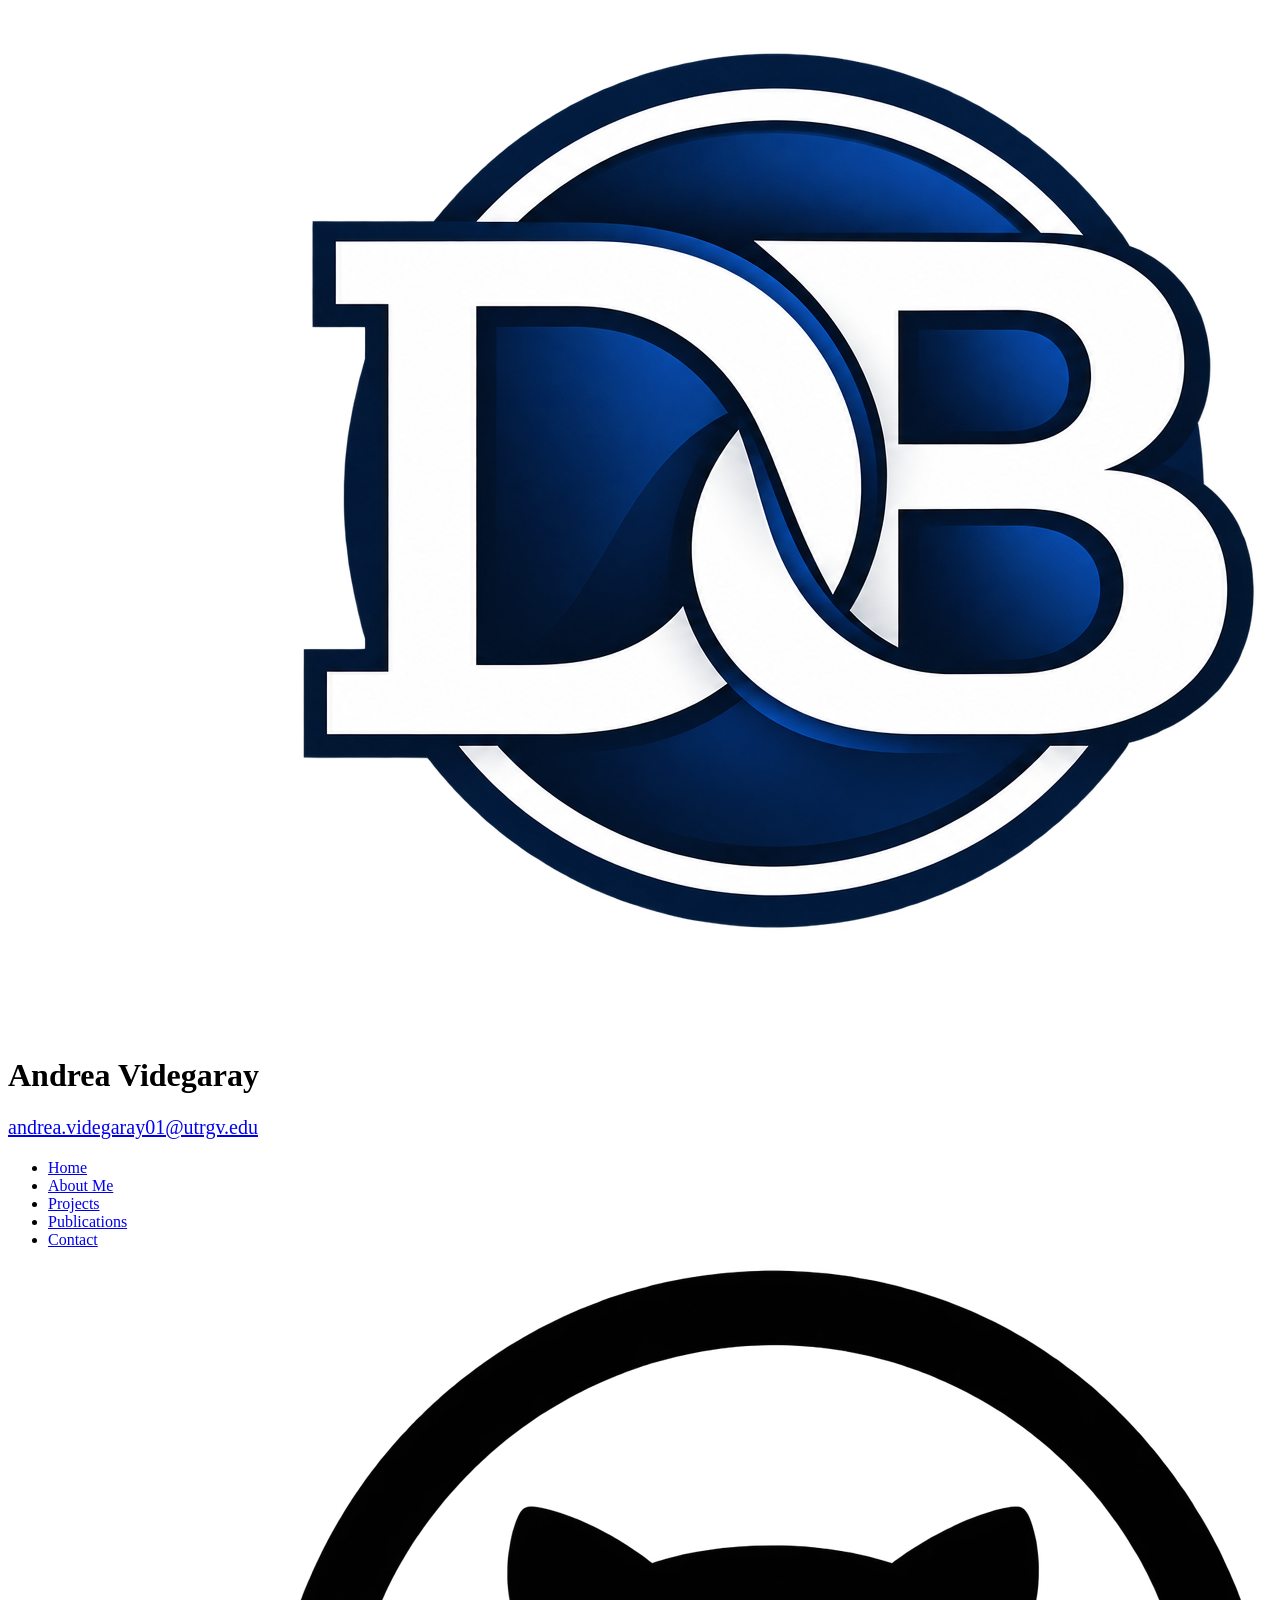
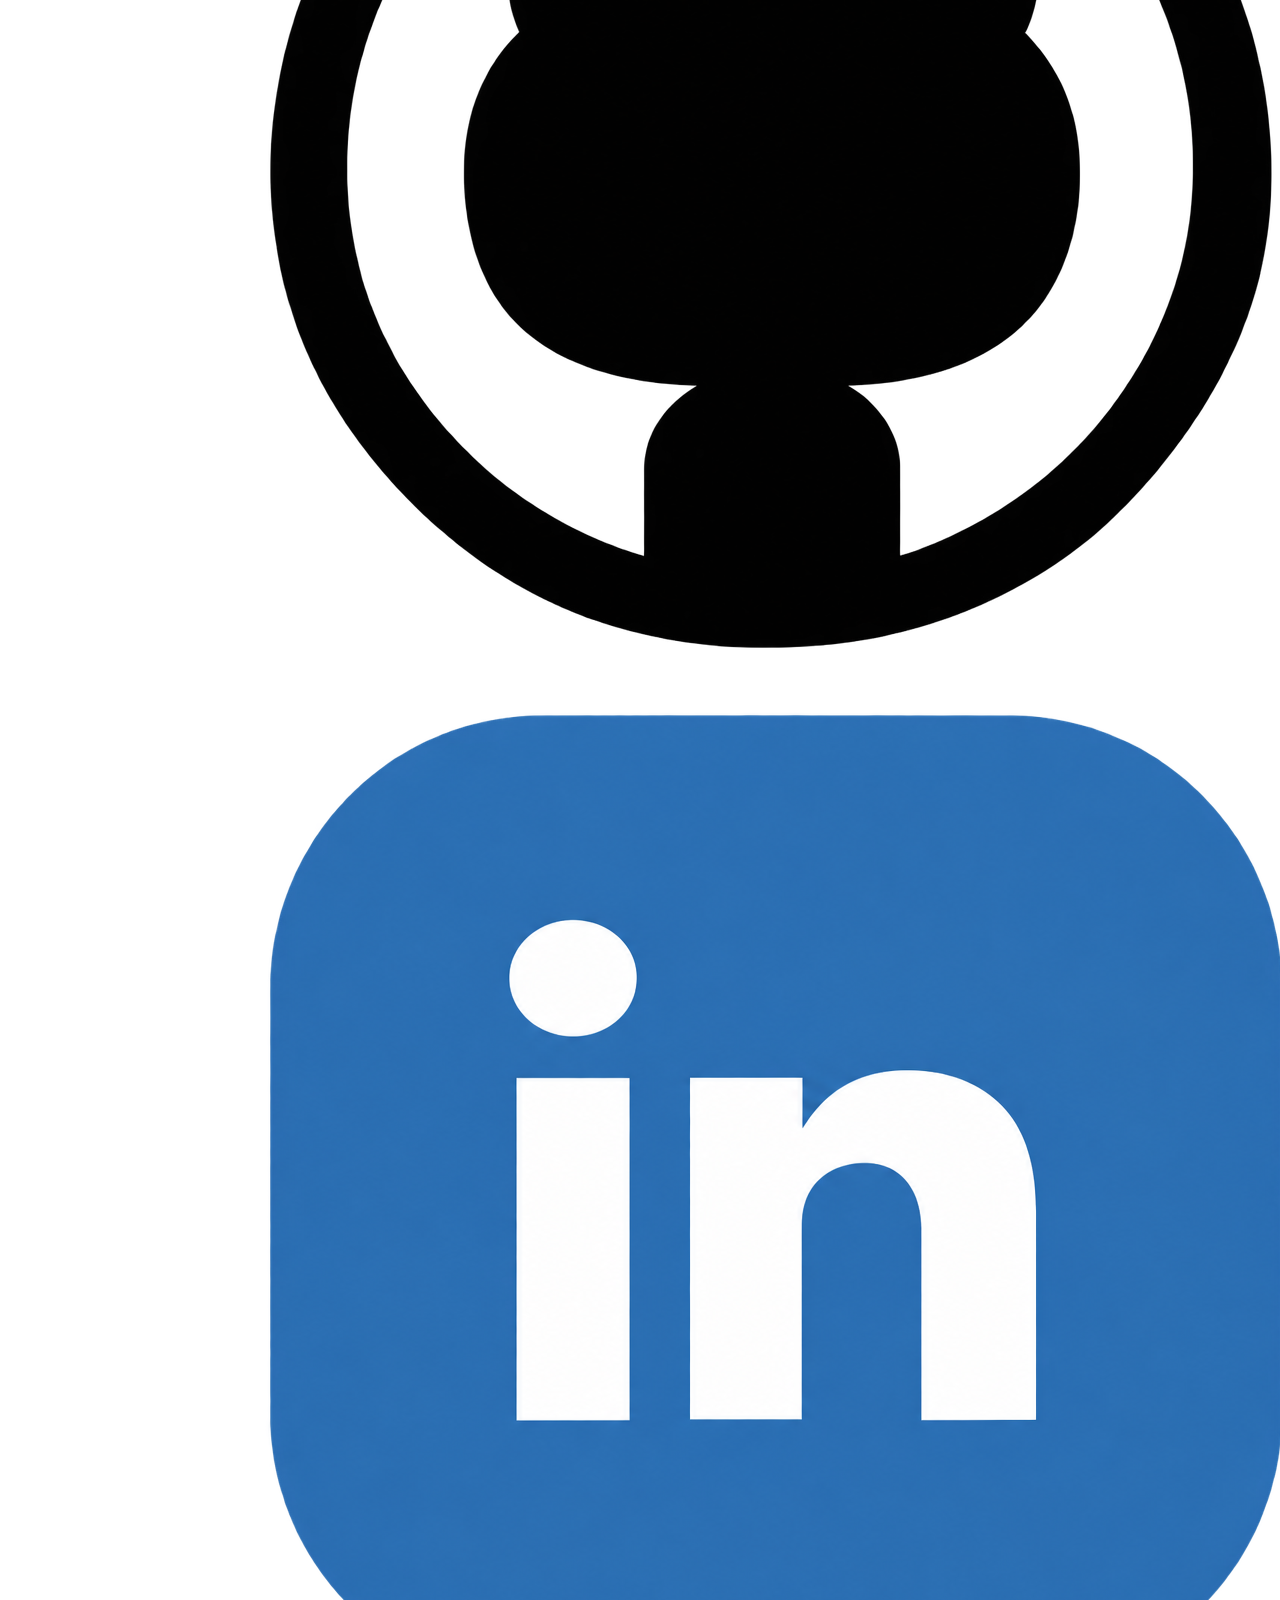
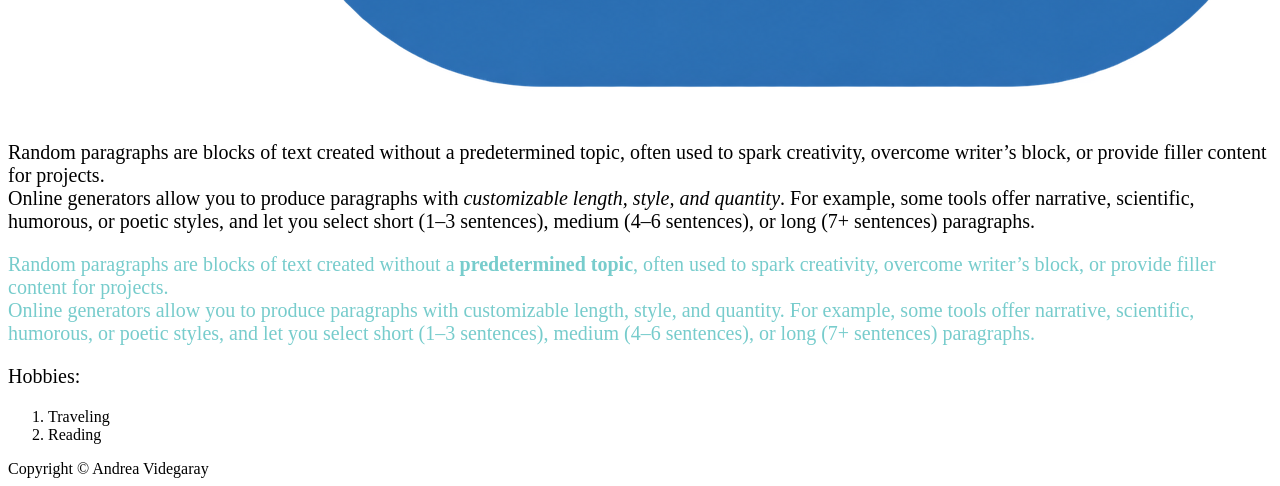
==== Aabout.html @ fc5ccfb1 "added images, footer and header edit" ====
<!DOCTYPE html>
<html>
    <head>
        <title>About Me</title>
        <link rel="shortcut icon" href="images/logo.png">
        <link rel="stylesheet" href="styles.css">

        <style>
            p {
                font-size: 20px;
            }
        </style>
    </head>
    <body>
        <header>
        <div class=" profile">
             <div class="profile-img ">
                <img src="images/DB-logo.png"
            </div>

            <div class="profile-info ">
            <h1>Andrea Videgaray</h1>
            <p><a href="mailto:andrea.videgaray01@utrgv.edu"> andrea.videgaray01@utrgv.edu</a></p>
            </div>
        </div>
            
            <ul class= "nav-bar">
                <li><a href="index.html">Home</a></li>
                <li><a href="about.html" class="current" >About Me</a></li>
                <li><a href="projects.html">Projects</a></li>
                <li><a href="publications.html">Publications</a></li>
                <li><a href="contact.html">Contact</a></li>
            </ul>
        </header>
        <div class="socials ">
            <a href="https://github.com/andreavidegaray" target="_blank"><img src="images/github-logo.png"></a>
            <a><img src= "images/linkedin-logo.png"></a> 
        </div>
        <div>
            <p>Random paragraphs are blocks of text created without a predetermined topic, often used to spark creativity,
             overcome writer’s block, or provide filler content for projects.<br> Online generators allow you to produce 
             paragraphs with <i>customizable length, style, and quantity</i>. For example, some tools offer narrative, scientific, 
             humorous, or poetic styles, and let you select short (1–3 sentences), medium (4–6 sentences), or long (7+ sentences) 
             paragraphs.</p>

             <p style="color: #77cccc;">
                Random paragraphs are blocks of text created without a <b>predetermined topic</b>, often used to spark creativity,
             overcome writer’s block, or provide filler content for projects.<br> Online generators allow you to produce 
             paragraphs with customizable length, style, and quantity. For example, some tools offer narrative, scientific, 
             humorous, or poetic styles, and let you select short (1–3 sentences), medium (4–6 sentences), or long (7+ sentences) 
             paragraphs.
             </p>

             <p>Hobbies:</p>
             <ol>
                <li>Traveling</li>
                <li>Reading</li>
             </ol>
        </div>

        <footer>
            Copyright &copy; Andrea Videgaray
        </footer>
    </body>
</html>
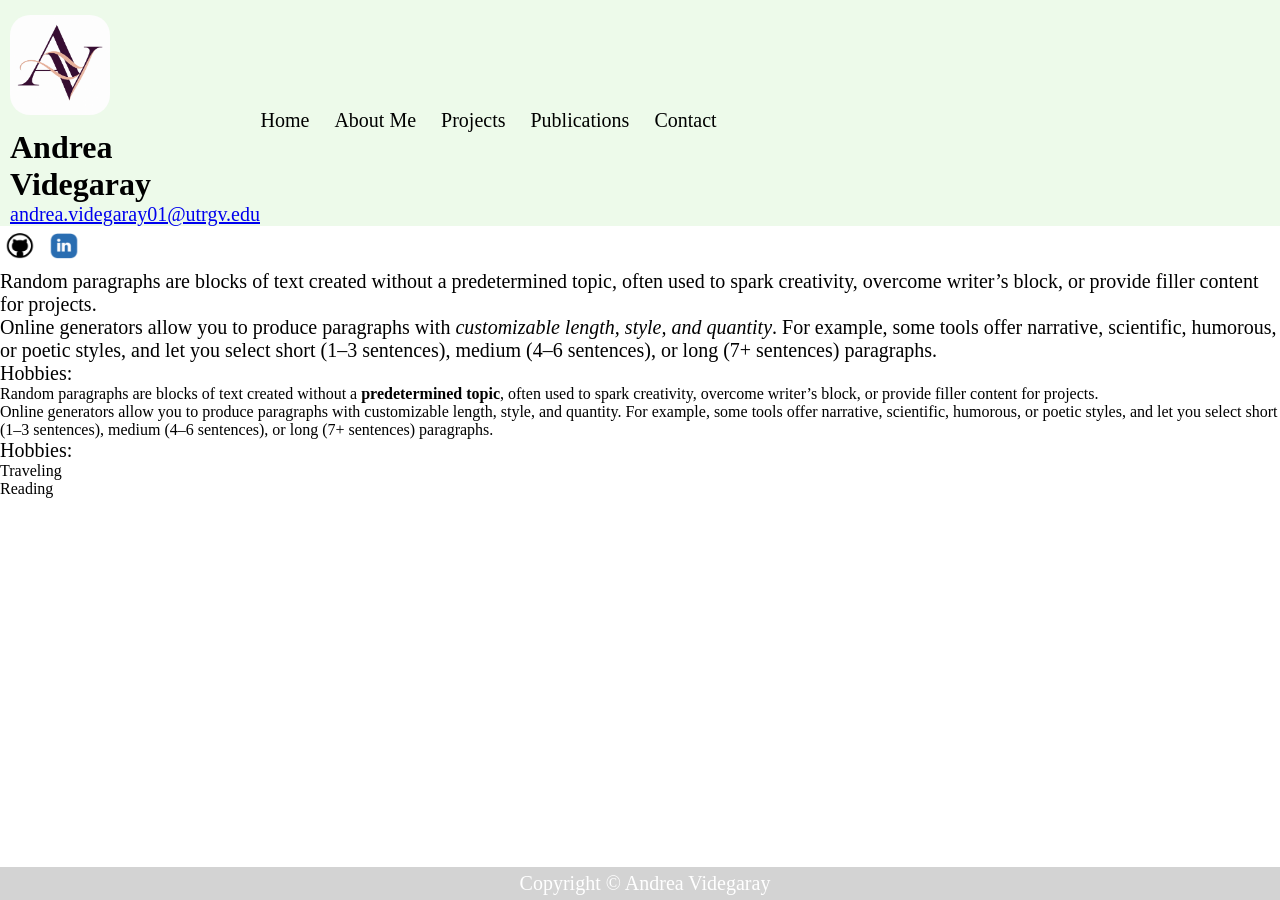
==== commit 141443b3: "logo, and color" ====
--- a/Aabout.html
+++ b/Aabout.html
@@ -3,7 +3,7 @@
     <head>
         <title>About Me</title>
         <link rel="shortcut icon" href="images/logo.png">
-        <link rel="stylesheet" href="styles.css">
+        <link rel="stylesheet" href="style.css">
 
         <style>
             p {
@@ -15,7 +15,7 @@
         <header>
         <div class=" profile">
              <div class="profile-img ">
-                <img src="images/DB-logo.png"
+                <img src="images/av.logo.png"
             </div>
 
             <div class="profile-info ">
@@ -43,7 +43,7 @@
              humorous, or poetic styles, and let you select short (1–3 sentences), medium (4–6 sentences), or long (7+ sentences) 
              paragraphs.</p>
 
-             <p style="color: #77cccc;">
+             <p style="color: black; font-size: 20px;">Hobbies:</p>
                 Random paragraphs are blocks of text created without a <b>predetermined topic</b>, often used to spark creativity,
              overcome writer’s block, or provide filler content for projects.<br> Online generators allow you to produce 
              paragraphs with customizable length, style, and quantity. For example, some tools offer narrative, scientific, 
--- a/style.css
+++ b/style.css
@@ -0,0 +1,77 @@
+*{
+    margin: 0px;
+    padding: 0px;
+}
+
+
+header {
+    display: flex;
+    justify-content: space-between;
+    align-items: center;
+    background-color: #edfaea; 
+    padding-top: 5px;
+    padding-left: 10px;
+    top: 0;
+    position: relative;
+
+}
+
+.profile{
+    display: flex;
+    align-items: center;
+    padding-top: 10px;
+}
+.profile-info h1{
+    color: black;
+    font-weight: 700;
+    padding-top: 10px;
+}
+
+.profile-img img{
+    width: 100px;
+    height: 100px;
+    border-radius: 20%;
+}
+
+.nav-bar{
+    display: flex;
+    justify-content: center;
+    align-items: center;
+    gap: 25px;
+    width: 100%;
+    margin:0;
+    padding: 15px0;
+    list-style-type: none;
+}
+
+.nav-bar a{
+    color: black;
+    text-decoration: none;
+    font-size: 20px;
+    justify-content: center;
+    align-items: center;
+    }
+ .nav-bar.current { 
+    color: black;
+ }   
+a:hover{
+    text-decoration: underline;
+}
+
+.socials img{
+    width: 40px;
+    height: 40px;
+    object-fit: contain;
+}
+
+footer{
+    background-color: lightgrey;
+    bottom: 0;
+    position: fixed;
+    width: 100%;
+    text-align: center;
+    color: #ffff;
+    font-size: 20px;
+    padding: 5px;
+
+}
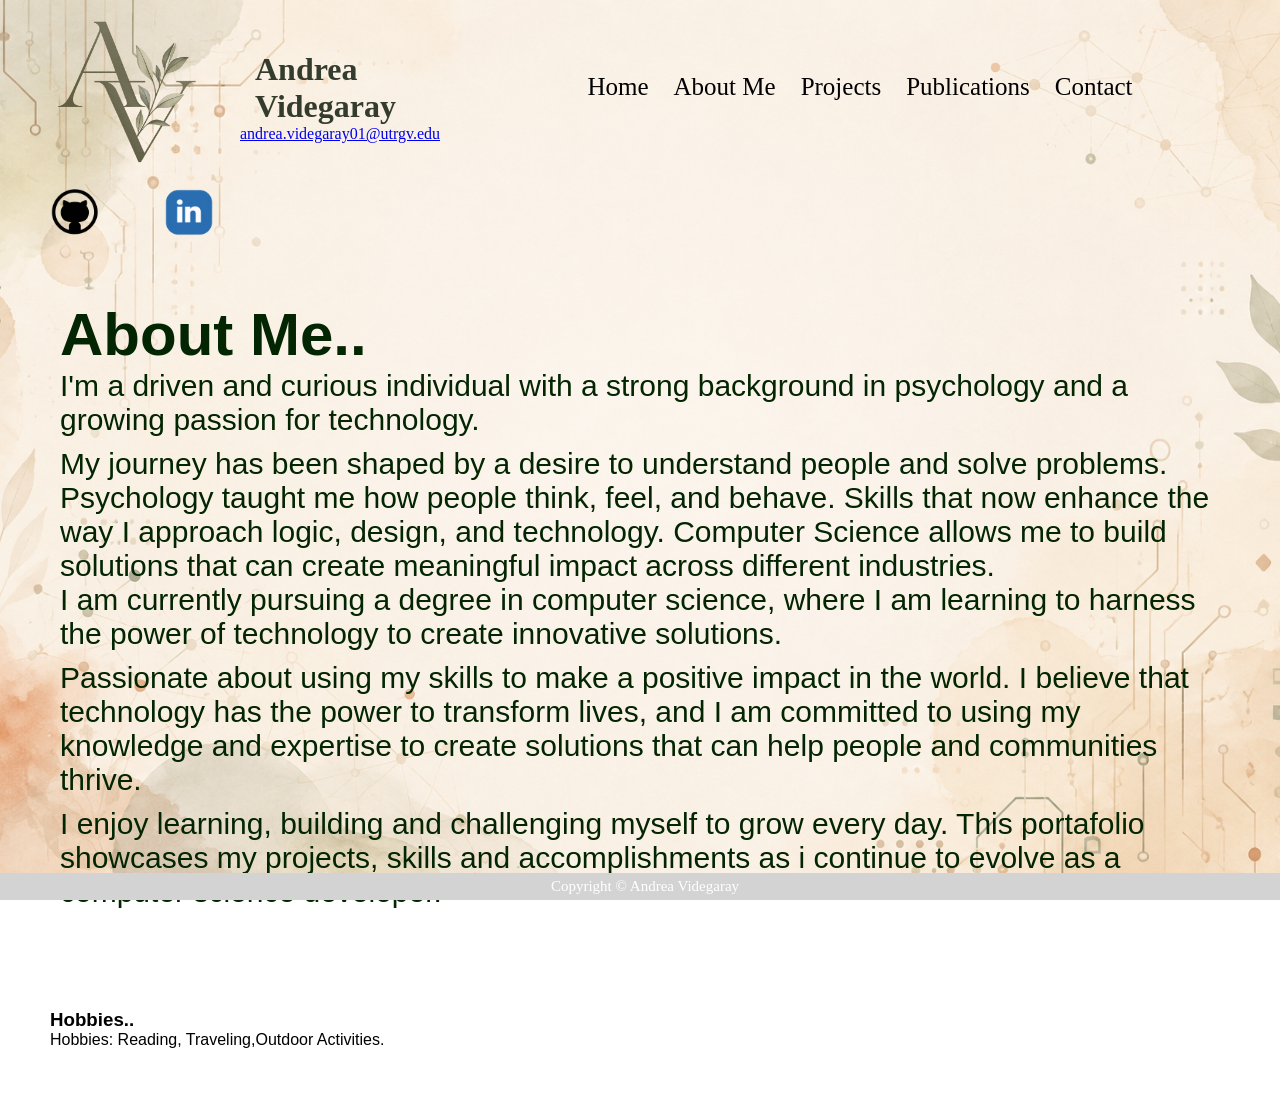
==== commit f6c3a7e9: "finish portafolio images and pages" ====
--- a/Aabout.html
+++ b/Aabout.html
@@ -2,12 +2,12 @@
 <html>
     <head>
         <title>About Me</title>
-        <link rel="shortcut icon" href="images/logo.png">
+        <link rel="shortcut icon" href="images/greenlogo.png">
         <link rel="stylesheet" href="style.css">
 
         <style>
             p {
-                font-size: 20px;
+                font-size: 15x;
             }
         </style>
     </head>
@@ -15,7 +15,7 @@
         <header>
         <div class=" profile">
              <div class="profile-img ">
-                <img src="images/av.logo.png"
+                <img src="images/greenlogo.png">
             </div>
 
             <div class="profile-info ">
@@ -32,30 +32,50 @@
                 <li><a href="contact.html">Contact</a></li>
             </ul>
         </header>
-        <div class="socials ">
+        <div class= "about-socials ">
             <a href="https://github.com/andreavidegaray" target="_blank"><img src="images/github-logo.png"></a>
             <a><img src= "images/linkedin-logo.png"></a> 
         </div>
         <div>
-            <p>Random paragraphs are blocks of text created without a predetermined topic, often used to spark creativity,
-             overcome writer’s block, or provide filler content for projects.<br> Online generators allow you to produce 
-             paragraphs with <i>customizable length, style, and quantity</i>. For example, some tools offer narrative, scientific, 
-             humorous, or poetic styles, and let you select short (1–3 sentences), medium (4–6 sentences), or long (7+ sentences) 
-             paragraphs.</p>
+             <div class="about-me"> 
+                <h1> About Me..</h1>
+                <p style="margin-bottom: 10px;">
+                     I'm a driven and curious individual with a strong background
+                    in psychology and a growing passion for technology.
+                </p>
+                <pstyle="margin-bottom: 10px;">
+                    
+                    My journey has been shaped by a desire to understand people
+                    and solve problems. Psychology taught me how people think, feel, and behave. Skills that now enhance the way I approach logic, design, and technology.
+                    Computer Science allows me to build solutions that can create meaningful impact across different industries.
+                   <br> 
+                </p>
+                <p style="margin-bottom: 10px;">
+                   I am currently pursuing a degree in computer science, where I am
+                    learning to harness the power of technology to create innovative
+                    solutions.
+                    <br>
 
-             <p style="color: black; font-size: 20px;">Hobbies:</p>
-                Random paragraphs are blocks of text created without a <b>predetermined topic</b>, often used to spark creativity,
-             overcome writer’s block, or provide filler content for projects.<br> Online generators allow you to produce 
-             paragraphs with customizable length, style, and quantity. For example, some tools offer narrative, scientific, 
-             humorous, or poetic styles, and let you select short (1–3 sentences), medium (4–6 sentences), or long (7+ sentences) 
-             paragraphs.
-             </p>
+                </p>
+                  <p style="margin-bottom: 10px;">
+                   Passionate about using my skills to make a positive impact in the world. I believe that technology has the power to transform lives, and I am committed to using my knowledge and expertise to create solutions that can help people and communities thrive.
+                   <br>
+                    
+                </p>
+                <p style="margin-bottom: 10px;">
+                    I enjoy learning, building and challenging myself to grow every day. This portafolio showcases my projects, skills and accomplishments as i continue to evolve as a computer science developer.
+                
+                </p>
 
-             <p>Hobbies:</p>
-             <ol>
-                <li>Traveling</li>
-                <li>Reading</li>
-             </ol>
+            </div>
+         <div class="hobbies">
+            <h3> Hobbies..</h3>
+            <p style="margin-bottom: 10px;">
+                   
+            Hobbies:
+            Reading, Traveling,Outdoor Activities.
+            </p>
+             
         </div>
 
         <footer>
--- a/style.css
+++ b/style.css
@@ -8,12 +8,36 @@
     display: flex;
     justify-content: space-between;
     align-items: center;
-    background-color: #edfaea; 
-    padding-top: 5px;
-    padding-left: 10px;
+     padding-top: 5px;
+    padding-left: 15px;
     top: 0;
     position: relative;
+}
 
+body {
+    background-image: url("images/background.PNG");
+    background-size: cover;
+    background-position: center;
+    background-attachment: fixed;
+}
+
+
+.home-text{
+    font-family: 'Trebuchet MS', arial, sans-serif;
+    font-size: 22px;
+    color: rgb(4, 87, 4);
+    text-align: center;
+    width: 70%;
+    margin: 170px auto 0 auto;
+}
+.home-description{
+    font-family: 'Trebuchet MS', arial, sans-serif;
+    font-size: 18px;
+    color: rgb(4, 65, 4);
+    font-weight: 500;
+}
+.status-box{
+    margin-top: 50px;
 }
 
 .profile{
@@ -22,15 +46,16 @@
     padding-top: 10px;
 }
 .profile-info h1{
-    color: black;
+    padding-left: 15px;
+    color: rgba(4, 17, 1, 0.807);
     font-weight: 700;
     padding-top: 10px;
 }
 
 .profile-img img{
-    width: 100px;
-    height: 100px;
-    border-radius: 20%;
+    width: 100x;
+    height: 150px;
+    border-radius: 10%;
 }
 
 .nav-bar{
@@ -40,14 +65,14 @@
     gap: 25px;
     width: 100%;
     margin:0;
-    padding: 15px0;
+    padding: 15pX 0;
     list-style-type: none;
 }
 
 .nav-bar a{
     color: black;
     text-decoration: none;
-    font-size: 20px;
+    font-size: 25px;
     justify-content: center;
     align-items: center;
     }
@@ -59,9 +84,55 @@
 }
 
 .socials img{
-    width: 40px;
-    height: 40px;
+    width: 050px;
+    height: 50px;
     object-fit: contain;
+}
+
+.academics{
+    min-height: 50vh;
+    display: flex;
+    flex-direction: column;
+   justify-content: center;
+
+    color: rgb(1, 24, 4);
+    font-size: 20px;
+    padding: 60px;
+    font-family:'Trebuchet MS', arial, sans-serif;
+}
+.about-socials img{
+    width: 70px;
+    height:50x;
+    margin-left:20X;
+   margin-top:20px;
+   padding-left: 40px;
+}
+
+.about-me{
+    min-height: 45vh;
+    display: flex;
+    flex-direction: column;
+   justify-content: center;
+
+    color: rgb(3, 37, 2);
+    font-size: 30px;
+    padding: 60px;
+    font-family:'Trebuchet MS', arial, sans-serif;
+}
+.hobbies{
+    list-style-type: square;
+    font-family:'Trebuchet MS', arial, sans-serif;
+    margin-top: 30px;
+    margin-left: 50px;
+    margin-bottom: 60px;
+}
+.publications{
+    background-image: url("images/publication.png");
+    background-size: cover;
+    background-position: center;
+    background-repeat: no-repeat;
+    background-attachment: fixed;
+    min-height: 100vh;
 }
 
 footer{
@@ -71,7 +142,7 @@
     width: 100%;
     text-align: center;
     color: #ffff;
-    font-size: 20px;
+    font-size: 15px;
     padding: 5px;
 
 }
